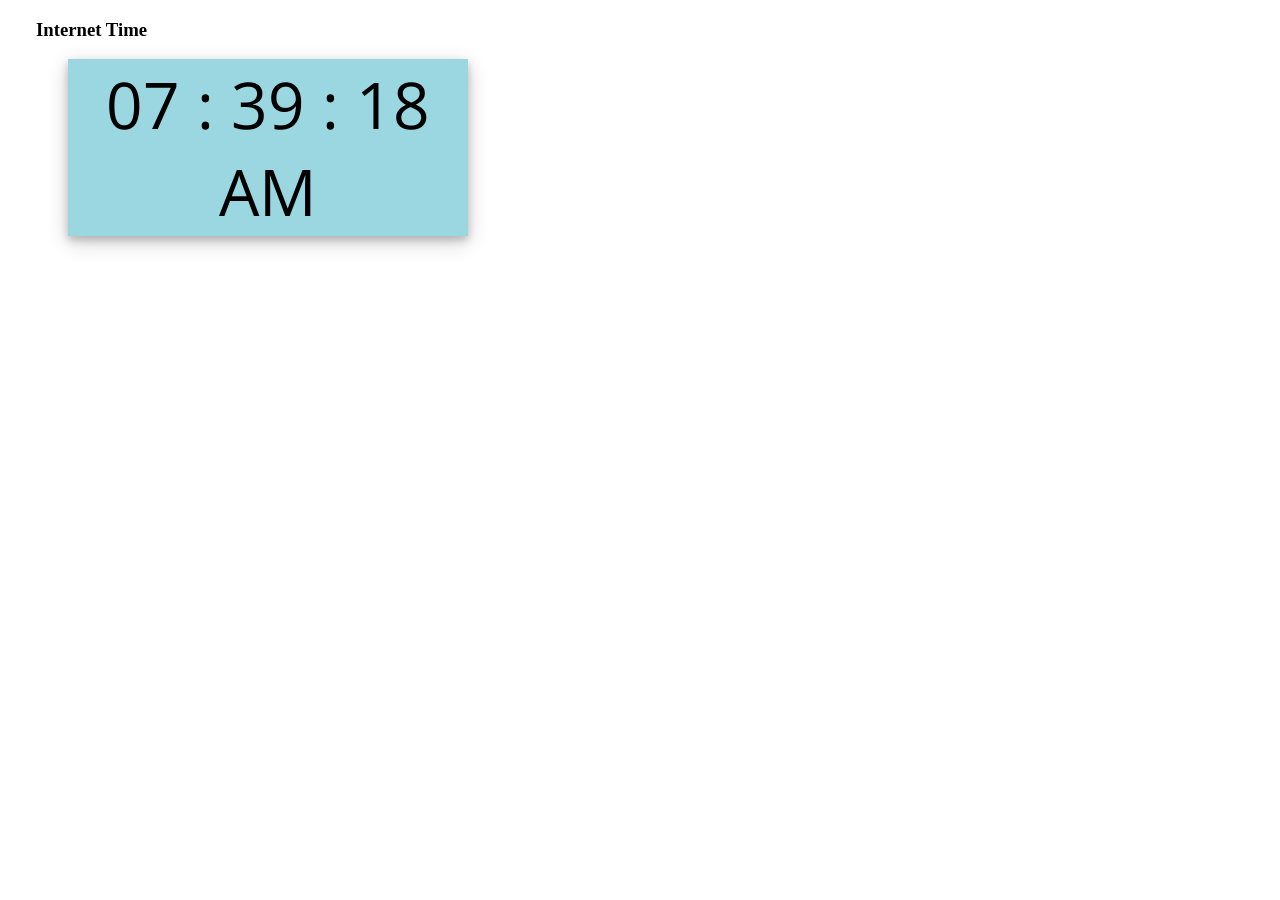
==== sw/src_HTML/internet_time.htm @ baf775b2 "Initial commit" ====
<!DOCTYPE html>
<html>
    <head>
        <meta charset = "utf-8">
        <title> Internet Clock </title>
        <link rel = "stylesheet" href = "lib/styles.css">
        <style>
        hr {
            border: none;
            height: 5px;
            /* Set the hr color */
            background-color: #2ca3b8; 
        }
		</style>
    </head>
   
    <body>
        <h3 style="font-family:verdana;"> &nbsp;&nbsp;&nbsp;&nbsp;&nbsp;&nbsp;Internet Time  </h3>
        

        <div id = "digital-clock"> </div>
        <script src = "lib/internet_clock.js"> </script>


    </body>
</html>
---- sw/src_HTML/lib/styles.css ----
/* Importing Open Sans Condensed Google font */
@import url('https://fonts.googleapis.com/css2?family=Open+Sans+Condensed:wght@300&display=swap');


#digital-clock {
  background-color: #9ad7e1;
  width: 400px;
  align-items: left;
  margin-left: 60px;
  padding-top: 2px;
  padding-bottom: 1px;
  font-family: 'Open Sans Condensed', sans-serif;
  font-size: 64px;
  text-align: center;
  box-shadow: 0 4px 8px 0 rgba(0, 0, 0, 0.2), 0 6px 20px 0 rgba(0, 0, 0, 0.19);
}

#board-clock {
  background-color: #a4b6df;
  width: 400px;
  align-items: left;
  margin-left: 60px;
  padding-top: 2px;
  padding-bottom: 1px;
  font-family: 'Open Sans Condensed', sans-serif;
  font-size: 64px;
  text-align: center;
  box-shadow: 0 4px 8px 0 rgba(0, 0, 0, 0.2), 0 6px 20px 0 rgba(0, 0, 0, 0.19);
}
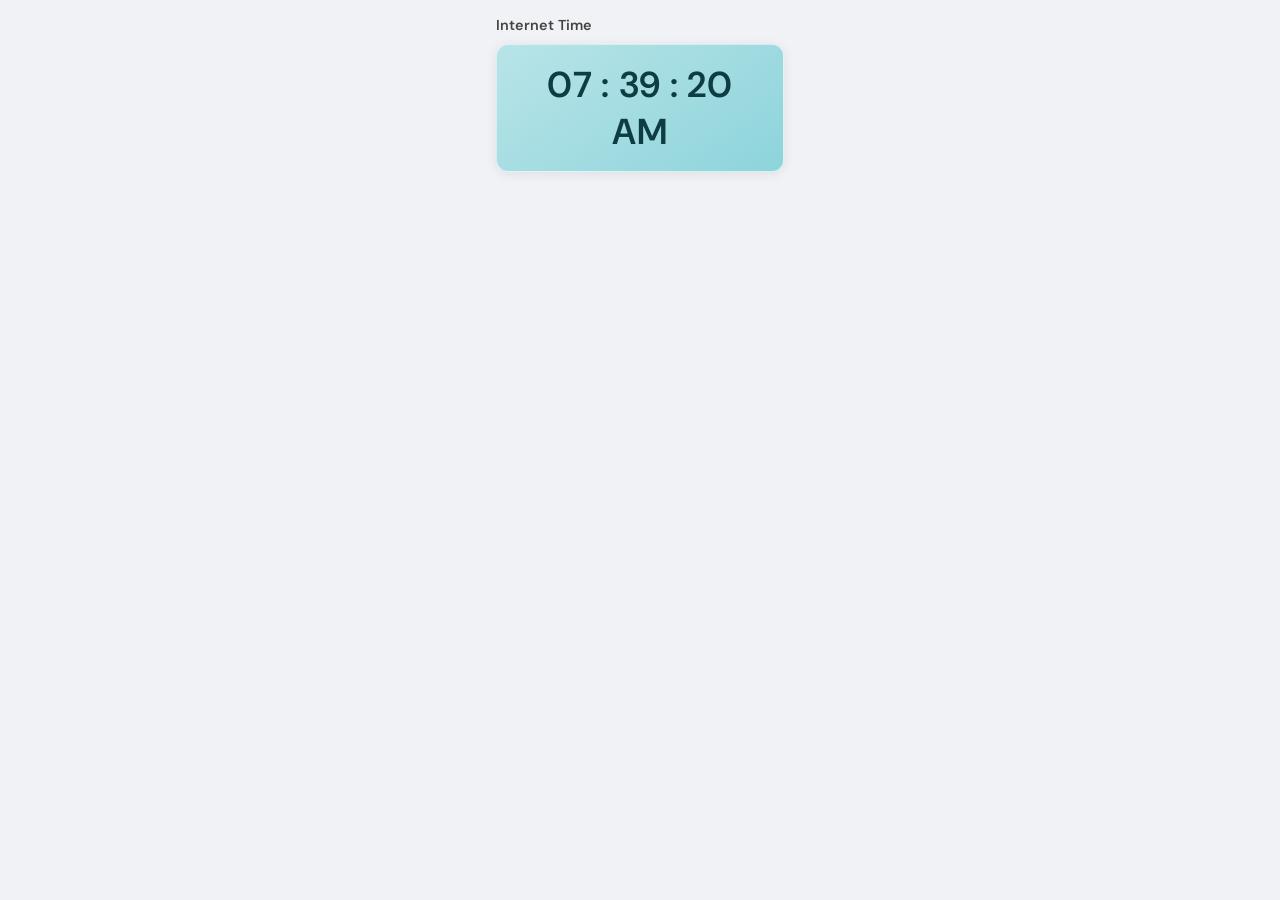
==== commit c97f38b3: "Initial changes" ====
--- a/sw/src_HTML/internet_time.htm
+++ b/sw/src_HTML/internet_time.htm
@@ -1,27 +1,21 @@
 <!DOCTYPE html>
 <html>
-    <head>
-        <meta charset = "utf-8">
-        <title> Internet Clock </title>
-        <link rel = "stylesheet" href = "lib/styles.css">
-        <style>
-        hr {
-            border: none;
-            height: 5px;
-            /* Set the hr color */
-            background-color: #2ca3b8; 
-        }
-		</style>
-    </head>
-   
-    <body>
-        <h3 style="font-family:verdana;"> &nbsp;&nbsp;&nbsp;&nbsp;&nbsp;&nbsp;Internet Time  </h3>
-        
-
-        <div id = "digital-clock"> </div>
-        <script src = "lib/internet_clock.js"> </script>
-
-
-    </body>
+<head>
+	<meta charset="utf-8">
+	<meta name="viewport" content="width=device-width, initial-scale=1">
+	<title>Internet Time</title>
+	<link rel="stylesheet" href="lib/styles.css">
+	<style>
+		.clock-panel { padding: 16px; max-width: 320px; margin: 0 auto; }
+		.clock-panel .panel-title { font-size: 0.9rem; font-weight: 600; color: #444; margin: 0 0 10px 0; }
+	</style>
+</head>
+<body>
+	<div class="clock-panel">
+		<h3 class="panel-title">Internet Time</h3>
+		<div id="digital-clock"></div>
+	</div>
+	<script src="lib/internet_clock.js"></script>
+</body>
 </html>
 
--- a/sw/src_HTML/lib/styles.css
+++ b/sw/src_HTML/lib/styles.css
@@ -1,29 +1,48 @@
-/* Importing Open Sans Condensed Google font */
-@import url('https://fonts.googleapis.com/css2?family=Open+Sans+Condensed:wght@300&display=swap');
+/* Importing clean, readable fonts */
+@import url('https://fonts.googleapis.com/css2?family=DM+Sans:ital,opsz,wght@0,9..40,400;0,9..40,500;0,9..40,600;0,9..40,700&display=swap');
 
+* {
+  box-sizing: border-box;
+}
+
+body {
+  font-family: 'DM Sans', -apple-system, sans-serif;
+  background: #f0f2f5;
+  color: #1a1a1a;
+  margin: 0;
+  padding: 0;
+}
+
+/* Clock display cards */
+#digital-clock,
+#board-clock {
+  width: 100%;
+  max-width: 320px;
+  margin: 0 auto;
+  padding: 16px 20px;
+  font-family: 'DM Sans', monospace;
+  font-size: 2.25rem;
+  font-weight: 600;
+  text-align: center;
+  letter-spacing: 0.02em;
+  border-radius: 12px;
+  box-shadow: 0 2px 12px rgba(0, 0, 0, 0.08);
+  border: 1px solid rgba(255, 255, 255, 0.6);
+}
 
 #digital-clock {
-  background-color: #9ad7e1;
-  width: 400px;
-  align-items: left;
-  margin-left: 60px;
-  padding-top: 2px;
-  padding-bottom: 1px;
-  font-family: 'Open Sans Condensed', sans-serif;
-  font-size: 64px;
-  text-align: center;
-  box-shadow: 0 4px 8px 0 rgba(0, 0, 0, 0.2), 0 6px 20px 0 rgba(0, 0, 0, 0.19);
+  background: linear-gradient(145deg, #b8e4e8 0%, #8dd4db 100%);
+  color: #0d3c42;
 }
 
 #board-clock {
-  background-color: #a4b6df;
-  width: 400px;
-  align-items: left;
-  margin-left: 60px;
-  padding-top: 2px;
-  padding-bottom: 1px;
-  font-family: 'Open Sans Condensed', sans-serif;
-  font-size: 64px;
-  text-align: center;
-  box-shadow: 0 4px 8px 0 rgba(0, 0, 0, 0.2), 0 6px 20px 0 rgba(0, 0, 0, 0.19);
+  background: linear-gradient(145deg, #b8c4e8 0%, #8d9edb 100%);
+  color: #1a2244;
 }
+
+body.dark #board-clock {
+  background: linear-gradient(145deg, #2a2f4a 0%, #1e2340 100%);
+  color: #c4c8e8;
+  border-color: rgba(255, 255, 255, 0.08);
+  box-shadow: 0 2px 12px rgba(0, 0, 0, 0.3);
+}
